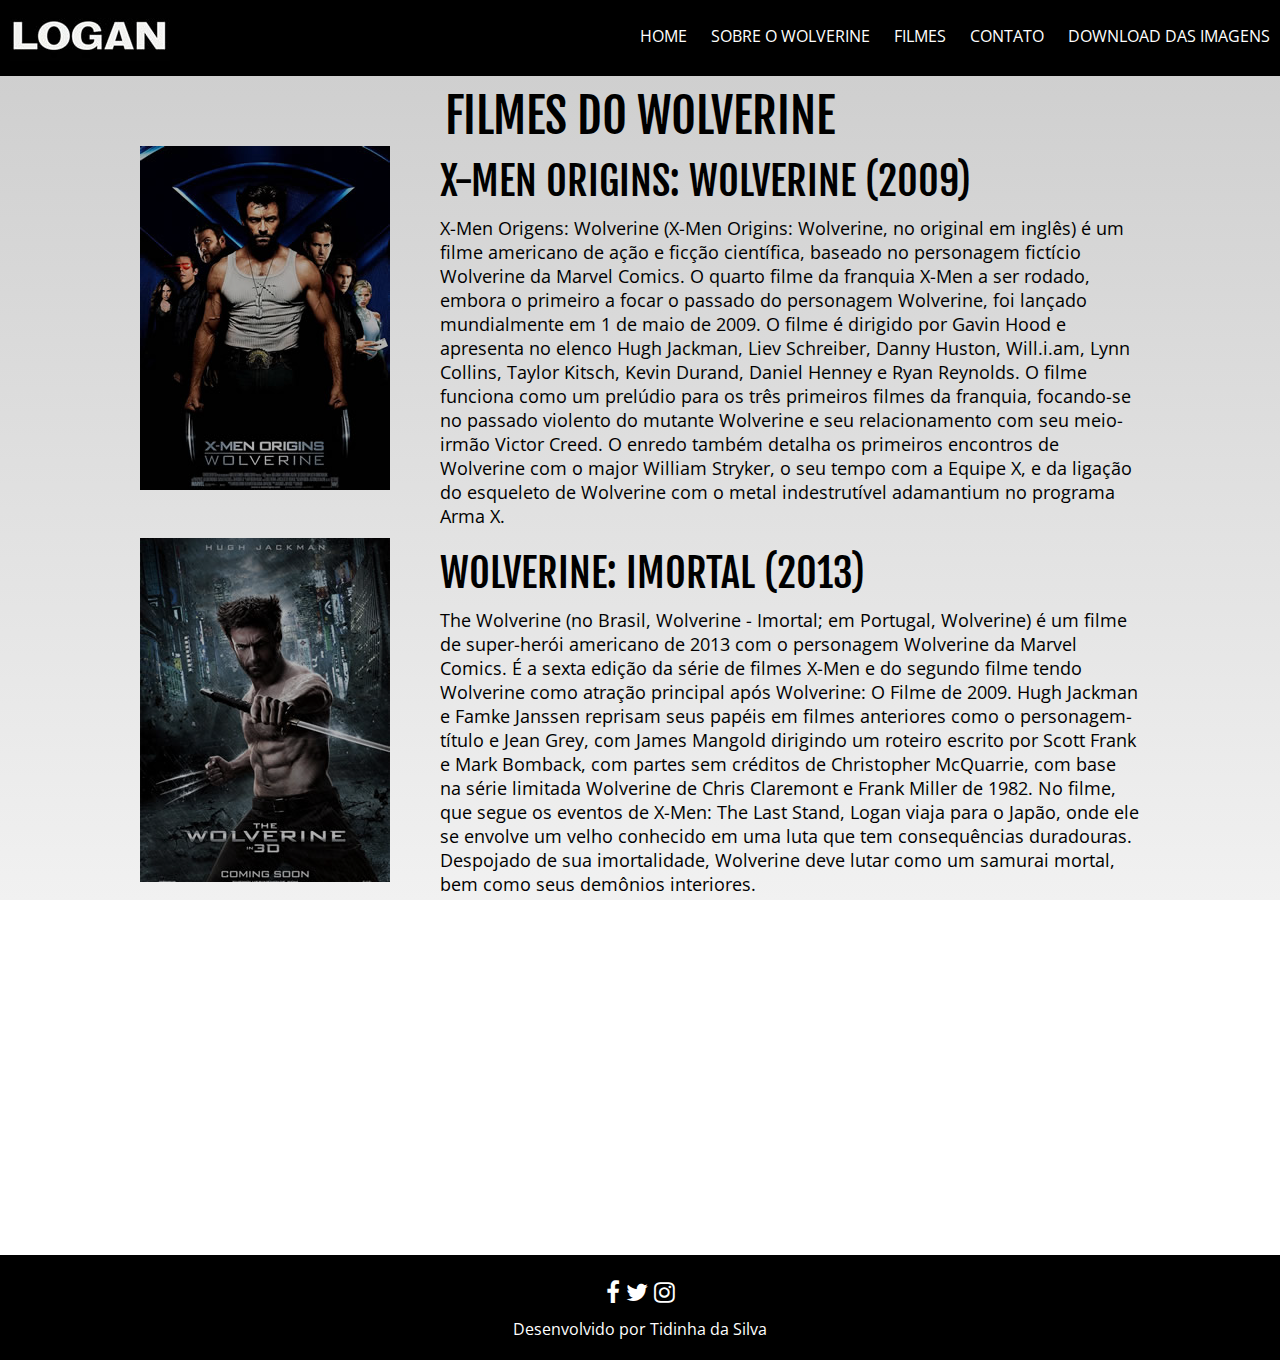
==== filmes.html @ 0350c500 "logan" ====
<!DOCTYPE html>
<html lang="pt-br" class="no-js">
<head>
	<title>Logan</title>
	<meta charset="utf-8">
	<meta name="description" content="Em 2029, Logan (Hugh Jackman) ganha a vida como chofer de limousine, para cuidar do nonagenário Charles Xavier (Patrick Stewart).">
	<meta name="keywords" content="logan, wolverine, x-men, marvel, hugh, jackman">
	<meta name="viewport" content="width=device-width, initial-scale=1, maximum-scale=1, user-scalable=no">

	<link rel="stylesheet" type="text/css" href="css/style.css">
	<link rel="stylesheet" type="text/css" href="css/font-awesome.min.css">
	<link rel="stylesheet" type="text/css" href="css/animate.css">
	<link type="shortcut icon" href="images/icone.png">

	<script type="text/javascript" src="js/jquery-3.1.1.min.js"></script>
	<script type="text/javascript" src="js/wow.min.js"></script>
	<script type="text/javascript" src="js/modernizr.js"></script>
	
</head>
<body>
	<header>
		<a href="index.html" title="Logan - Página Inicial">
			<img src="images/logo.jpg" alt="Logan" title="Logan">
		</a>

		<a href="javascript:menu()" title="Mostrar Menu" class="menu mobile">
			<i class="fa fa-bars"></i>
		</a>

		<nav class="desktop">
			<ul>
				<li><a href="index.html" title="Página Inicial">Home</a></li>
				<li><a href="sobre.html" title="Sobre o Wolverine">Sobre o Wolverine</a></li>
				<li><a href="filmes.html" title="Filmes">Filmes</a></li>
				<li><a href="contato.html" title="Contato">Contato</a></li>
				<li><a href="download.zip" title="Download das Imagens">Download das Imagens</a></li>
			</ul>
		</nav>
	</header>

	

	<main class="container">


		<h1 class="center">FILMES DO WOLVERINE</h1>
		
		<div class="col1 wow bounceInLeft">
			<img src="images/origins.jpg" alt="Wolverine" title="Wolverine" class="img">
		</div>
		<div class="col2 wow bounceInRight"  data-wow-delay="1s">
			<h2>X-Men Origins: WOlverine (2009)</h2>
			<p>X-Men Origens: Wolverine (X-Men Origins: Wolverine, no original em inglês) é um filme americano de ação e ficção científica, baseado no personagem fictício Wolverine da Marvel Comics. O quarto filme da franquia X-Men a ser rodado, embora o primeiro a focar o passado do personagem Wolverine, foi lançado mundialmente em 1 de maio de 2009. O filme é dirigido por Gavin Hood e apresenta no elenco Hugh Jackman, Liev Schreiber, Danny Huston, Will.i.am, Lynn Collins, Taylor Kitsch, Kevin Durand, Daniel Henney e Ryan Reynolds. O filme funciona como um prelúdio para os três primeiros filmes da franquia, focando-se no passado violento do mutante Wolverine e seu relacionamento com seu meio-irmão Victor Creed. O enredo também detalha os primeiros encontros de Wolverine com o major William Stryker, o seu tempo com a Equipe X, e da ligação do esqueleto de Wolverine com o metal indestrutível adamantium no programa Arma X.</p>
		</div>

		<div class="clear"></div>

		<div class="col1 wow bounceInLeft"  data-wow-delay="2s">
			<img src="images/imortal.jpg" alt="Wolverine" title="Wolverine" class="img">
		</div>
		<div class="col2 wow bounceInRight"  data-wow-delay="2s">
			<h2>Wolverine: Imortal (2013)</h2>
			<p>The Wolverine (no Brasil, Wolverine - Imortal; em Portugal, Wolverine) é um filme de super-herói americano de 2013 com o personagem Wolverine da Marvel Comics. É a sexta edição da série de filmes X-Men e do segundo filme tendo Wolverine como atração principal após Wolverine: O Filme de 2009. Hugh Jackman e Famke Janssen reprisam seus papéis em filmes anteriores como o personagem-título e Jean Grey, com James Mangold dirigindo um roteiro escrito por Scott Frank e Mark Bomback, com partes sem créditos de Christopher McQuarrie, com base na série limitada Wolverine de Chris Claremont e Frank Miller de 1982. No filme, que segue os eventos de X-Men: The Last Stand, Logan viaja para o Japão, onde ele se envolve um velho conhecido em uma luta que tem consequências duradouras. Despojado de sua imortalidade, Wolverine deve lutar como um samurai mortal, bem como seus demônios interiores.</p>
		</div>

		<div class="clear"></div>

		<div class="col1 wow bounceInLeft"  data-wow-delay="3s">
			<img src="images/logan.jpg" alt="Wolverine" title="Wolverine" class="img">
		</div>
		<div class="col2 wow bounceInRight"  data-wow-delay="3s">
			<h2>Logan (2017)</h2>
			<p>Logan é um filme americano com base no personagem da Marvel Comics, Wolverine. Se passa no ano de 2029, e é o décimo da série de filmes dos X-Men. É inspirado na série de quadrinhos Velho Logan por Mark Millar. Dirigido por James Mangold, o filme é estrelado por Hugh Jackman, Dafne Keen, Patrick Stewart, Richard E. Grant, Boyd Holbrook, e Stephen Merchant. O filme marca a ultima aparição de Jackman como Wolverine, e de Patrick Stewart como Professor Xavier.</p>
		</div>

		<div class="clear"></div>

	</main>



	<footer class="center">
		<p>
			<a href="http://www.facebook.com" title="Facebook">
				<i class="fa fa-facebook"></i>
			</a>
			<a href="http://www.twitter.com" title="Twitter">
				<i class="fa fa-twitter"></i>
			</a>
			<a href="http://www.instagram.com" title="Instagram">
				<i class="fa fa-instagram"></i>
			</a>
		</p>
		<p>
			Desenvolvido por Tidinha da Silva
		</p>	
	</footer>

	<script type="text/javascript">
		function menu() {
			$("nav").toggle();
		}
		new WOW().init();

	</script>

</body>
</html>
---- css/style.css ----
@import url("https://fonts.googleapis.com/css?family=Open+Sans|Fjalla+One");
/* ********* Tags ********** */
* {
  margin: 0;
  padding: 0;
  border: 0;
  font-family: "Open Sans", Tahoma, Verdana; }

body {
  background: linear-gradient(to bottom, #ccc, #f1f1f1) fixed; }

.no-cssgradients body {
  background: url("images/bg2.jpg"); }

header {
  width: 100%;
  background: #000;
  padding: 10px;
  box-sizing: border-box; }

nav {
  float: right;
  margin-top: 15px; }

nav ul li {
  list-style: none;
  display: inline; }

nav ul li a {
  font: 1.2em;
  color: #FFF;
  text-decoration: none;
  text-transform: uppercase;
  margin-left: 20px;
  transition: all 0.5s; }

nav ul li a:hover {
  color: #F00; }

h1 {
  margin: 10px 0px 0px;
  font: 3em "Fjalla One", Tahoma;
  text-transform: uppercase; }

h2 {
  margin: 10px 0px;
  font: 2.5em "Fjalla One", Tahoma;
  text-transform: uppercase; }

h3 {
  margin: 0px 0px 10px;
  font: 1.5em "Fjalla One", Tahoma;
  color: #666; }

p {
  font-size: 1.1em;
  margin: 10px 0px; }

footer {
  width: 100%;
  padding: 10px 0px;
  font-family: "Open Sans", Tahoma, Verdana;
  color: #FFF;
  background: #000;
  float: left; }

footer p {
  margin: 10px 0px;
  font-size: 1em; }

footer a {
  color: #FFF;
  text-decoration: none;
  font-size: 1.5em; }

footer a:hover {
  color: #F00; }

/* ********* Ids ********** */
#filmes {
  width: 100%;
  padding: 30px 0px;
  background: url(../images/bg.jpg) fixed;
  background-size: cover;
  float: left;
  margin: 50px 0px 0px 0px; }

#filmes h1 {
  color: #FFF; }

#banner {
  width: 100%;
  background: #000; }

#banner img {
  width: 100%;
  filter: opacity(50%);
  -webkit-filter: opacity(50%); }

#banner .texto {
  position: absolute;
  margin: -400px 0px 0px 30px; }

#banner .texto h2 {
  font: 3em "Fjalla One", Tahoma;
  color: #FFF;
  margin: 0px 0px 40px; }

#banner .texto a {
  font: 1em "Fjalla One", Tahoma;
  border: 1px solid #FFF;
  color: #FFF;
  padding: 10px;
  margin: 70px 0px;
  text-decoration: none;
  transition: all 0.5s; }

#banner .texto a:hover {
  background: #FFF;
  color: #000; }

#banner p {
  font: 1.2em "Fjalla One", Tahoma; }

/* ********* Classes ********** */
.col1 {
  float: left;
  width: 25%; }

.col2 {
  float: right;
  width: 70%; }

.clear {
  clear: both; }

.menu {
  float: right;
  color: #FFF;
  border: 1px solid #FFF;
  border-radius: 2px;
  padding: 5px 10px;
  font-size: 1.5em; }

.img {
  width: 100%;
  -webkit-filter: brightness(70%);
  filter: brightness(70%);
  transition: all 0.5s; }

.img:hover {
  -webkit-filter: brightness(100%);
  filter: brightness(100%); }

.container {
  width: 1000px;
  margin: auto; }

.box {
  width: 320px;
  margin: 10px 10px 10px 0px;
  float: left; }

.box a img {
  -webkit-filter: sepia(70%);
  filter: sepia(70%);
  transition: all 0.5s;
  border: 5px solid #000; }

.box a img:hover {
  -webkit-filter: sepia(0%);
  filter: sepia(0%); }

.texto p {
  color: #FFF; }

.center {
  text-align: center; }

.desktop {
  display: block; }

.mobile {
  display: none; }

/* ******* Media Queries ******* */
@media only screen and (max-width: 320px) {
  body {
    width: 320px; }

  .desktop {
    display: none; }

  .mobile {
    display: table; }

  .container {
    width: 300px;
    padding: 10px; }

  #banner .texto {
    position: absolute;
    margin: -150px 0px 0px 30px; }

  #banner .texto p {
    font: 1em "Fjalla One", Tahoma; }

  #banner .texto h2 {
    font: 1.4em "Fjalla One", Tahoma;
    color: #FFF;
    margin: 0px 0px 20px; }

  #banner .texto a {
    font: 1em "Fjalla One", Tahoma; }

  #filmes .box {
    width: 100%;
    text-align: center; }

  nav {
    float: left;
    width: 100%;
    position: absolute;
    z-index: 10000;
    background-color: #000;
    margin: -10px; }

  nav ul li {
    display: block;
    width: 100%;
    border-bottom: 1px solid #FFF;
    clear: both;
    padding: 10px 0px;
    text-align: center; }

  .col1, .col2 {
    width: 100%; } }
@media only screen and (min-width: 321px) and (max-width: 480px) {
  .desktop {
    display: none; }

  .mobile {
    display: table; }

  .container {
    width: 460px;
    padding: 10px; }

  #banner .texto {
    position: absolute;
    margin: -200px 0px 0px 30px; }

  #banner .texto p {
    font: 1em "Fjalla One", Tahoma; }

  #banner .texto h2 {
    font: 2em "Fjalla One", Tahoma;
    color: #FFF;
    margin: 0px 0px 40px; }

  #banner .texto a {
    font: 1em "Fjalla One", Tahoma; }

  #filmes .box {
    width: 100%;
    text-align: center; }

  nav {
    float: left;
    width: 100%;
    position: absolute;
    z-index: 10000;
    background-color: #000;
    margin: -10px; }

  nav ul li {
    display: block;
    width: 100%;
    border-bottom: 1px solid #FFF;
    clear: both;
    padding: 10px 0px;
    text-align: center; }

  .col1, .col2 {
    width: 100%; } }
/*# sourceMappingURL=style.css.map */

/*# sourceMappingURL=style.css.map */
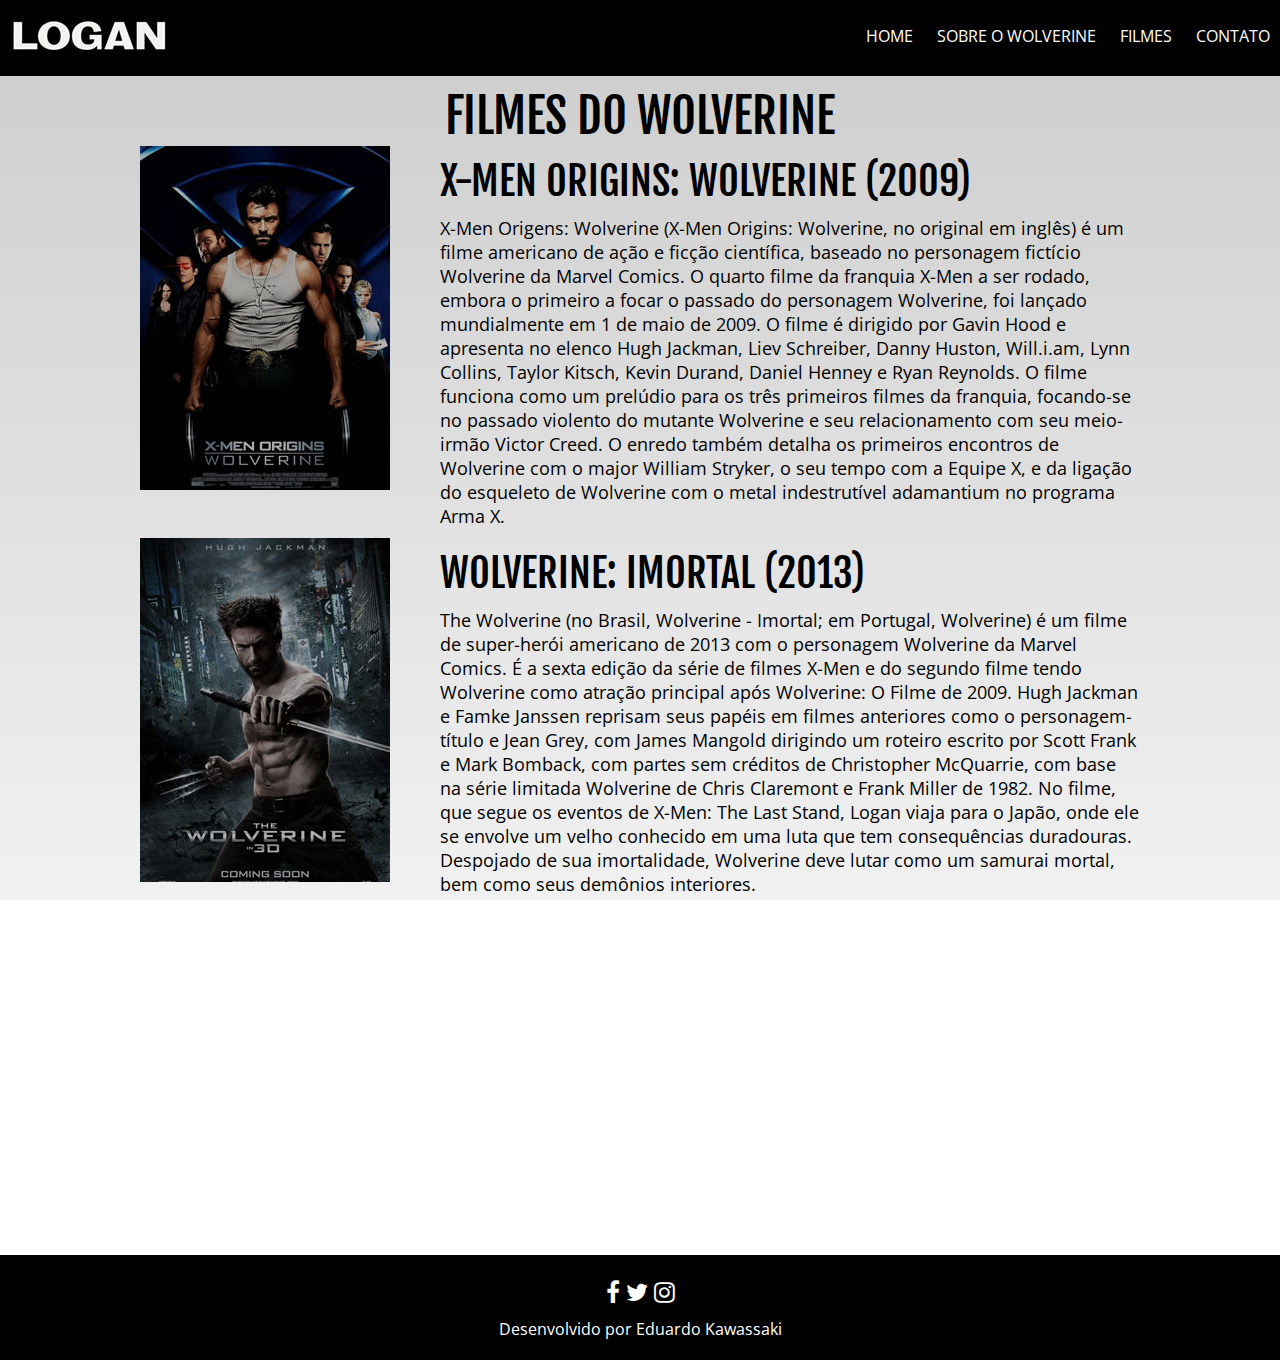
==== commit 53d9be8e: "Contato" ====
--- a/filmes.html
+++ b/filmes.html
@@ -34,7 +34,6 @@
 				<li><a href="sobre.html" title="Sobre o Wolverine">Sobre o Wolverine</a></li>
 				<li><a href="filmes.html" title="Filmes">Filmes</a></li>
 				<li><a href="contato.html" title="Contato">Contato</a></li>
-				<li><a href="download.zip" title="Download das Imagens">Download das Imagens</a></li>
 			</ul>
 		</nav>
 	</header>
@@ -46,7 +45,7 @@
 
 		<h1 class="center">FILMES DO WOLVERINE</h1>
 		
-		<div class="col1 wow bounceInLeft">
+		<div class="col1 wow bounceInDown">
 			<img src="images/origins.jpg" alt="Wolverine" title="Wolverine" class="img">
 		</div>
 		<div class="col2 wow bounceInRight"  data-wow-delay="1s">
@@ -56,7 +55,7 @@
 
 		<div class="clear"></div>
 
-		<div class="col1 wow bounceInLeft"  data-wow-delay="2s">
+		<div class="col1 wow bounceInDown"  data-wow-delay="2s">
 			<img src="images/imortal.jpg" alt="Wolverine" title="Wolverine" class="img">
 		</div>
 		<div class="col2 wow bounceInRight"  data-wow-delay="2s">
@@ -66,7 +65,7 @@
 
 		<div class="clear"></div>
 
-		<div class="col1 wow bounceInLeft"  data-wow-delay="3s">
+		<div class="col1 wow bounceInDown"  data-wow-delay="3s">
 			<img src="images/logan.jpg" alt="Wolverine" title="Wolverine" class="img">
 		</div>
 		<div class="col2 wow bounceInRight"  data-wow-delay="3s">
@@ -93,7 +92,7 @@
 			</a>
 		</p>
 		<p>
-			Desenvolvido por Tidinha da Silva
+			Desenvolvido por Eduardo Kawassaki
 		</p>	
 	</footer>
 
--- a/css/style.css
+++ b/css/style.css
@@ -4,10 +4,12 @@
   margin: 0;
   padding: 0;
   border: 0;
-  font-family: "Open Sans", Tahoma, Verdana; }
+  font-family: "Open Sans", Tahoma, Verdana; 
+  max-width: 100%;
+  }
 
 body {
-  background: linear-gradient(to bottom, #ccc, #f1f1f1) fixed; }
+  background: linear-gradient(to bottom, #ccc, #f1f1f1) fixed;   overflow-x: hidden;}
 
 .no-cssgradients body {
   background: url("images/bg2.jpg"); }
@@ -75,6 +77,18 @@
 
 footer a:hover {
   color: #F00; }
+
+
+
+
+
+textarea{resize:none; width: 100%; height: 150px;     border: 1px #d6d6d6 solid; padding: 10px; color: #989898;}
+.campo{border: 1px #d6d6d6 solid; height: 20px; padding: 10px; width: 100%; margin: 0 20px 20px 0; color: #989898;}
+#envia{background: #000; width: 100px; height: 40px; color: #fff; padding: 10px 20px; border: 0; text-transform: uppercase; cursor: pointer;}
+#envia:hover{background: #808080;}
+
+
+
 
 /* ********* Ids ********** */
 #filmes {
